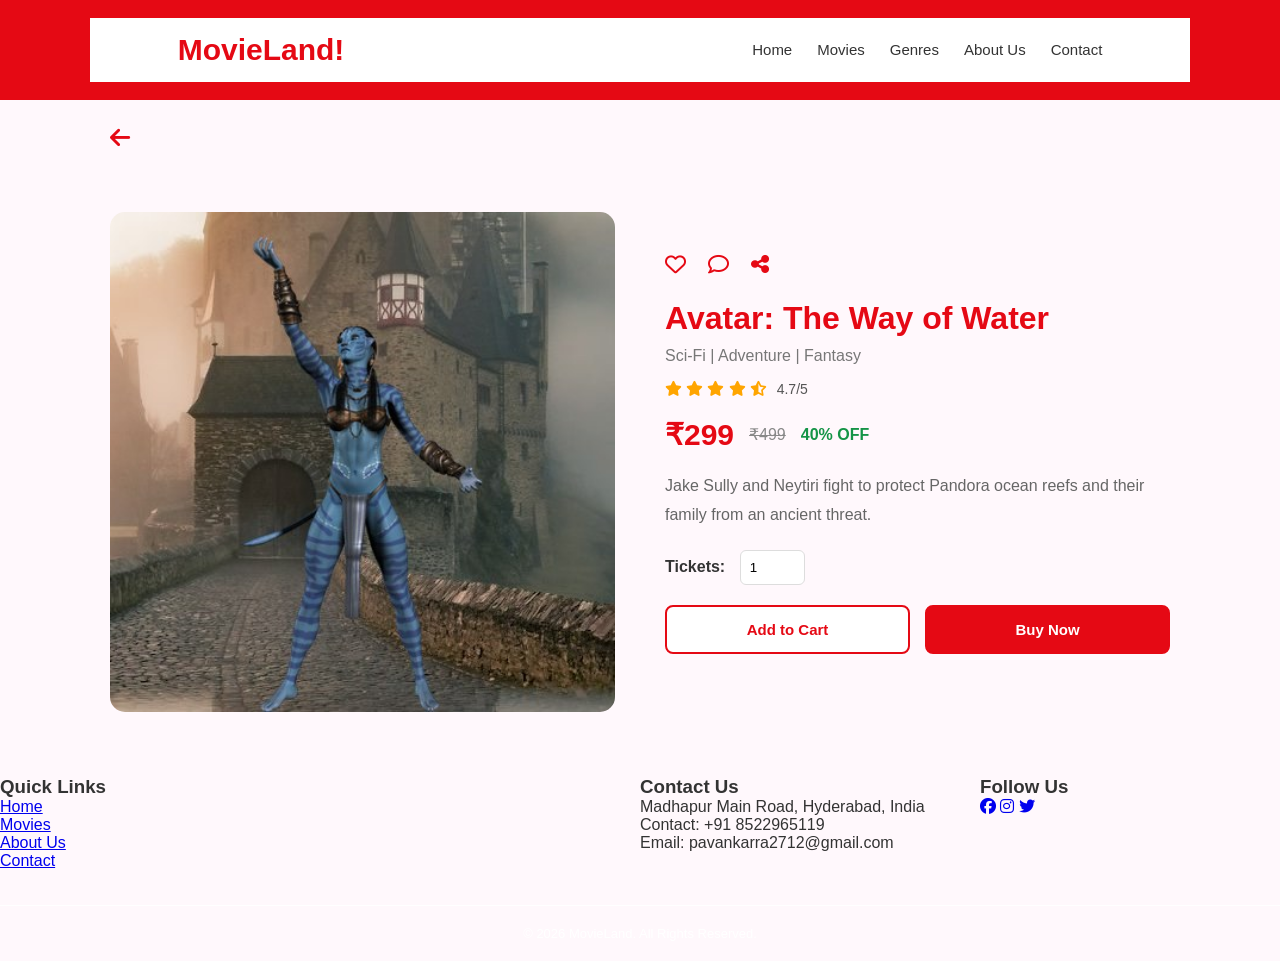
==== avatar.html @ 964ebada "First upload of Moviesland website" ====
<!DOCTYPE html>
<html lang="en">

<head>
    <meta charset="UTF-8">
    <meta name="viewport" content="width=device-width, initial-scale=1.0">
    <title>MovieLand - Movie Details</title>
    <link rel="stylesheet" href="style.css">
    <link rel="stylesheet"
        href="https://cdnjs.cloudflare.com/ajax/libs/font-awesome/6.5.2/css/all.min.css">
</head>

<body>

    <header>
        <nav class="navbar">

            <h2 class="logo">
               MovieLand!
            </h2>

            <input type="checkbox" id="menu-toggle">

            <label for="menu-toggle" class="menu-icon">
                <i class="fa-solid fa-bars"></i>
                <i class="fa-solid fa-xmark"></i>
            </label>

            <ul class="nav-links">
                <li><a href="index.html">Home</a></li>
                <li><a href="index.html#toys">Movies</a></li>
                <li><a href="index.html#collections">Genres</a></li>
                <li><a href="index.html#about">About Us</a></li>
                <li><a href="contact.html">Contact</a></li>
            </ul>

        </nav>
    </header>


    <div class="goback">
        <a href="index.html">
            <i class="fa-solid fa-arrow-left"></i>
        </a>
    </div>


    <section class="product-container">

        <div class="product-image">
            <img id="toy-image" src="images/movie_avatar.jpg" alt="Avatar: The Way of Water">
        </div>

        <div class="product-details">

            <div class="brand">
                <i class="fa-regular fa-heart"></i>
                <i class="fa-regular fa-comment"></i>
                <i class="fa-solid fa-share-nodes"></i>
            </div>

            <h1 id="toy-name">Avatar: The Way of Water</h1>

            <p class="subtitle" id="toy-subtitle">
                Sci-Fi | Adventure | Fantasy
            </p>

            <div class="rating">
                <span>
                    <i class="fa-solid fa-star"></i>
                    <i class="fa-solid fa-star"></i>
                    <i class="fa-solid fa-star"></i>
                    <i class="fa-solid fa-star"></i>
                    <i class="fa-solid fa-star-half-stroke"></i>
                </span>

                <p>4.7/5</p>
            </div>

            <div class="price">
                <h2 id="toy-price">₹299</h2>
                <del id="old-price">₹499</del>
                <span class="discount" id="discount">40% OFF</span>
            </div>

            <p class="description" id="toy-description">
                Jake Sully and Neytiri fight to protect Pandora ocean reefs and their family from an ancient threat.
            </p>

            <div class="quantity">
                <label for="tickets">Tickets:</label>
                <input type="number" id="tickets" value="1" min="1" max="10">
            </div>

            <div class="buttons">

                <button class="cart-btn" onclick="addToCart()">
                    Add to Cart
                </button>

                <button class="buy-btn" onclick="buyNow()">
                    Buy Now
                </button>

            </div>

        </div>

    </section>

    <footer id="contact">

        <div class="footer-content">

            <div>
                <h3>Quick Links</h3>
                <p><a href="index.html">Home</a></p>
                <p><a href="index.html#toys">Movies</a></p>
                <p><a href="index.html#about">About Us</a></p>
                <p><a href="contact.html">Contact</a></p>
            </div>

            <div>
                <h3>Contact Us</h3>
                <p>Madhapur Main Road, Hyderabad, India</p>
                <p>Contact: +91 8522965119</p>
                <p>Email: pavankarra2712@gmail.com</p>
            </div>

            <div class="social">
                <h3>Follow Us</h3>
                <a href="#"><i class="fa-brands fa-facebook"></i></a>
                <a href="#"><i class="fa-brands fa-instagram"></i></a>
                <a href="#"><i class="fa-brands fa-twitter"></i></a>
            </div>

        </div>

        <p class="copyright">
            ©️ 2026 MovieLand. All Rights Reserved.
        </p>

    </footer>

    <script>
        function addToCart() {
            alert("Added to cart successfully!");
        }

        function buyNow() {
            alert("Proceeding to ticket booking!");
        }

        // Close mobile menu when an option is clicked or on scroll/swipe
        const menuToggle = document.getElementById('menu-toggle');
        const navLinks = document.querySelectorAll('.nav-links a');

        navLinks.forEach(link => {
            link.addEventListener('click', () => {
                if (menuToggle) {
                    menuToggle.checked = false;
                }
            });
        });

        window.addEventListener('scroll', () => {
            if (menuToggle && menuToggle.checked) {
                menuToggle.checked = false;
            }
        });

        let touchStartY = 0;
        window.addEventListener('touchstart', (e) => {
            touchStartY = e.touches[0].clientY;
        }, { passive: true });

        window.addEventListener('touchmove', (e) => {
            const touchCurrentY = e.touches[0].clientY;
            if (menuToggle && menuToggle.checked && (touchCurrentY - touchStartY > 15)) {
                menuToggle.checked = false;
            }
        }, { passive: true });

        document.addEventListener('click', (e) => {
            if (menuToggle && menuToggle.checked && !e.target.closest('.navbar')) {
                menuToggle.checked = false;
            }
        });

    </script>

</body>
</html>
---- style.css ----
* {
    margin: 0;
    padding: 0;
    box-sizing: border-box;
    font-family: 'Poppins', sans-serif;
    scroll-behavior: smooth;
}

body {
    background: #fff8fc;
    color: #333;
}

section {
    padding: 80px 8%;
}


.navbar {
    display: flex;
    align-items: center;
    justify-content: space-between;
    padding: 15px 8%;
    background: white;
    top: 0;
}

.logo {
    font-size: 30px;
    font-weight: 700;
    color: #e50914;
    text-decoration: none;
}


.nav-links {
    display: flex;
    align-items: center;
    gap: 25px;
    list-style: none;
}

.nav-links a {
    text-decoration: none;
    color: #333;
    font-size: 15px;
    font-weight: 500;
    transition: 0.3s;
}

.nav-links a:hover {
    color: #e50914;
}

.login-btn {
    background: #e50914;
    color: white !important;
    padding: 9px 20px;
    border-radius: 25px;
}

.login-btn:hover {
    background: #b80710;
}


#menu-toggle {
    display: none;
}

.menu-icon {
    display: none;
    font-size: 25px;
    color: #e50914;
    cursor: pointer;
}


.home {
    min-height: 85vh;
    display: flex;
    align-items: center;
    background: linear-gradient(rgba(0,0,0,0.65), rgba(0,0,0,0.65)), url('images/hero_bg.jpg');
    background-size: cover;
    background-position: center;
}

.home-content {
    max-width: 650px;
}

.home-content h1 {
    font-size: 48px;
    color: white;
}

.home-content h1 span {
    color: #e50914;
}

.home-content h2 {
    font-size: 28px;
    margin: 15px 0;
    color: #e50914;
}

.home-content p {
    font-size: 16px;
    line-height: 1.8;
    margin-bottom: 25px;
    color: #eee;
}

.btn {
    display: inline-block;
    background: #e50914;
    color: white;
    text-decoration: none;
    border: none;
    padding: 12px 28px;
    border-radius: 25px;
    cursor: pointer;
    font-size: 15px;
    transition: 0.3s;
}

.btn:hover {
    background: #b80710;
    transform: translateY(-3px);
}


.heading {
    text-align: center;
    font-size: 36px;
    margin-bottom: 15px;
    color: #333;
}

.heading span {
    color: #e50914;
}

.section-description {
    text-align: center;
    margin-bottom: 40px;
    color: #777;
}

.toys, .movies {
    background: #fff;
}

.toy-container, .movie-container {
    display: grid;
    grid-template-columns: repeat(4, 1fr);
    gap: 25px;
    margin-top: 35px;
}

.toy-card, .movie-card {
    background: #fff8fc;
    padding: 18px;
    border-radius: 15px;
    text-align: center;
    transition: 0.5s;
}

.toy-card:hover, .movie-card:hover {
    transform: translateY(-10px);
}

.toy-card img, .movie-card img {
    width: 100%;
    height: 190px;
    object-fit: cover;
    border-radius: 12px;
}

.toy-card h3, .movie-card h3 {
    margin: 15px 0 8px;
    color: #333;
}

.toy-card p, .movie-card p {
    font-size: 13px;
    color: #777;
    min-height: 45px;
}

.toy-card h4, .movie-card h4 {
    color: #e50914;
    font-size: 20px;
    margin: 12px 0;
}

/* COLLECTIONS / GENRES */

.collections, .genres {
    background: #fff0f6;
}

.collection-container, .genre-container {
    display: grid;
    grid-template-columns: repeat(3, 1fr);
    gap: 25px;
}

.collection-card, .genre-card {
    position: relative;
    overflow: hidden;
    border-radius: 15px;
    height: 230px;
}

.collection-card img, .genre-card img {
    width: 100%;
    height: 100%;
    object-fit: cover;
    transition: 0.4s;
}

.collection-card:hover img, .genre-card:hover img {
    transform: scale(1.1);
}

.collection-card h3, .genre-card h3 {
    position: absolute;
    bottom: 0;
    width: 100%;
    padding: 18px;
    text-align: center;
    color: white;
    background: linear-gradient(transparent, rgba(0,0,0,0.85));
}

.about {
    background: white;
    text-align: center;
    background: linear-gradient(rgba(255,255,255,0.88), rgba(255,255,255,0.88)), url('images/about_bg.jpg');
    background-size: cover;
    background-position: center;
}

.about-content {
    max-width: 800px;
    margin: 25px auto;
}

.about-content p {
    line-height: 2;
    font-size: 16px;
    color: #666;
}


.why-us {
    margin-top: 45px;
    text-align: center;
}

.why-us h2 {
    color: #e50914;
    font-size: 28px;
    margin-bottom: 30px;
}

.features {
    display: flex;
    justify-content: center;
    gap: 30px;
    flex-wrap: wrap;
}

.feature {
    background: #fff0f6;
    padding: 30px 35px;
    border-radius: 15px;
    min-width: 180px;
    transition: 0.3s;
}

.feature:hover {
    transform: translateY(-8px);
    background: #ffe0ec;
}

.feature span {
    font-size: 38px;
    color: #e50914;
}

.feature p {
    margin-top: 12px;
    font-weight: 600;
    color: #444;
}

.contact {
    background: #fff0f6;
}

.contact-container {
    display: grid;
    grid-template-columns: 1fr 1.5fr;
    gap: 40px;
    max-width: 950px;
    margin: auto;
}

.contact-info,
.contact-form {
    background: white;
    padding: 30px;
    border-radius: 15px;
}

.contact-info h3 {
    color: #e50914;
    margin-bottom: 25px;
}

.contact-info p {
    margin: 20px 0;
    color: #555;
    font-size: 14px;
}

.contact-info i {
    color: #e50914;
    margin-right: 10px;
}

.contact-form {
    display: flex;
    flex-direction: column;
    gap: 15px;
}

.contact-form input,
.contact-form textarea {
    width: 100%;
    padding: 13px;
    border: 1px solid #ddd;
    border-radius: 8px;
    outline: none;
    font-size: 14px;
}

.contact-form input:focus,
.contact-form textarea:focus {
    border-color: #e50914;
}

.footer {
    background: #e50914;
    color: white;
    padding: 50px 8% 0;
}

.footer-content {
    display: grid;
    grid-template-columns: 2fr 1fr 1fr;
    gap: 40px;
    padding-bottom: 35px;
}

.footer-box h2 {
    color: white;
    margin-bottom: 15px;
}

.footer-box h3 {
    margin-bottom: 18px;
    color: white;
}

.footer-box p {
    color: white;
    line-height: 1.8;
    font-size: 14px;
}

.footer-box a {
    display: block;
    color: white;
    text-decoration: none;
    margin: 10px 0;
    transition: 0.3s;
}

.footer-box a:hover {
    color: lightpink;
}

.social-icons {
    display: flex;
    gap: 15px;
}

.social-icons a {
    font-size: 22px;
    color: white;
}

.copyright {
    text-align: center;
    border-top: 1px solid white;
    padding: 20px 0;
    color: white;
    font-size: 13px;
}



/* MOBILE RESPONSIVE */

@media (max-width: 768px) {

    .navbar {
        position: sticky;
        flex-wrap: wrap;
    }

    .menu-icon {
        display: block;
    }

    .menu-icon .fa-xmark {
        display: none;
    }

    .nav-links {
        display: none;
        flex-direction: column;
        align-items: center;
        width: 100%;
        position: absolute;
        top: 100%;
        left: 0;
        background: white;
        padding: 25px;
        gap: 20px;
    }

    #menu-toggle:checked ~ .nav-links {
        display: flex;
    }

    #menu-toggle:checked + .menu-icon .fa-bars {
        display: none;
    }

    #menu-toggle:checked + .menu-icon .fa-xmark {
        display: inline;
    }
    .home{
        background-position: center;
        background-size: cover;
    }

    .home-content h1 {
        font-size: 35px;
    }

    .home-content h2 {
        font-size: 22px;
    }
    .toy-container, .movie-container {
        display: grid;
        grid-template-columns: repeat(2, minmax(0, 1fr));
        gap: 5px;
    }

    .collection-container, .genre-container {
        display: grid;
        grid-template-columns: repeat(2, minmax(0, 1fr));
        gap: 5px;
    }


    .contact-container {
        grid-template-columns: 1fr;
    }

    .footer-content {
        display: grid;
        grid-template-columns: repeat(3, minmax(0, 1fr));
        gap: 15px;
        text-align: center;
    }

    .social-icons {
        justify-content: center;
    }

    section {
        padding: 60px 6%;
    }

}


/* PRODUCT / MOVIE DETAILS PAGE (EXACT MATCH WITH COLLEAGUE) */

header {
    background: #e50914;
    padding: 18px 7%;
}

.goback {
    max-width: 1100px;
    margin: 25px auto 0;
    padding: 0 20px;
    font-size: 23px;
}

.goback a {
    color: #e50914;
    text-decoration: none;
}

.product-container {
    display: flex;
    gap: 50px;
    max-width: 1100px;
    margin: 40px auto;
    padding: 20px;
    align-items: center;
}

.product-image {
    width: 50%;
}

.product-image img {
    width: 100%;
    height: 500px;
    object-fit: cover;
    border-radius: 15px;
    background: white;
}

.product-details {
    width: 50%;
}

.brand {
    display: flex;
    gap: 22px;
    margin-bottom: 25px;
    font-size: 21px;
    color: #e50914;
}

.brand i {
    cursor: pointer;
}

.product-details h1 {
    color: #e50914;
    font-size: 32px;
    margin-bottom: 10px;
}

.subtitle {
    color: #777;
    margin-bottom: 15px;
}

.rating {
    display: flex;
    align-items: center;
    gap: 10px;
    margin-bottom: 20px;
}

.rating span {
    color: orange;
    font-size: 15px;
}

.rating p {
    color: #555;
    font-size: 14px;
}

.price {
    display: flex;
    align-items: center;
    gap: 15px;
    margin-bottom: 20px;
    flex-wrap: wrap;
}

.price h2 {
    color: #e50914;
    font-size: 30px;
}

.price del {
    color: #888;
}

.discount {
    color: #159447;
    font-weight: bold;
}

.description {
    color: #666;
    line-height: 1.8;
    margin-bottom: 20px;
}

.quantity {
    margin-bottom: 20px;
}

.quantity label {
    font-weight: 600;
    margin-right: 10px;
}

.quantity input {
    width: 65px;
    padding: 9px;
    border: 1px solid #ddd;
    border-radius: 6px;
    outline: none;
}

.buttons {
    display: flex;
    gap: 15px;
    margin-bottom: 20px;
}

button {
    padding: 14px 20px;
    border-radius: 8px;
    cursor: pointer;
    font-size: 15px;
    font-weight: bold;
    transition: 0.3s;
}

.cart-btn {
    background: white;
    color: #e50914;
    border: 2px solid #e50914;
    width: 50%;
}

.cart-btn:hover {
    background: #e50914;
    color: white;
}

.buy-btn {
    background: #e50914;
    color: white;
    border: 2px solid #e50914;
    width: 50%;
}

.buy-btn:hover {
    background: #b80710;
}


@media (max-width: 768px) {

    header {
        padding: 15px 5%;
    }

    .nav-links {
        display: none;
        flex-direction: column;
        width: 100%;
        text-align: center;
        gap: 0;
        background: #e50914;
        margin-top: 15px;
    }

    .nav-links a {
        color: white;
    }

    .nav-links li {
        padding: 12px;
        border-top: 1px solid rgba(255,255,255,0.3);
    }

    .navbar {
        flex-wrap: wrap;
    }

    .product-container {
        flex-direction: column;
        margin: 20px auto;
        gap: 25px;
    }

    .product-image,
    .product-details {
        width: 100%;
    }

    .product-image img {
        height: 350px;
    }

    .product-details h1 {
        font-size: 27px;
    }
}

@media (max-width: 480px) {

    .buttons {
        flex-direction: column;
    }

    .cart-btn,
    .buy-btn {
        width: 100%;
    }

    .footer-content {
        grid-template-columns: 1fr;
        gap: 20px;
    }

    .product-image img {
        height: 280px;
    }
}
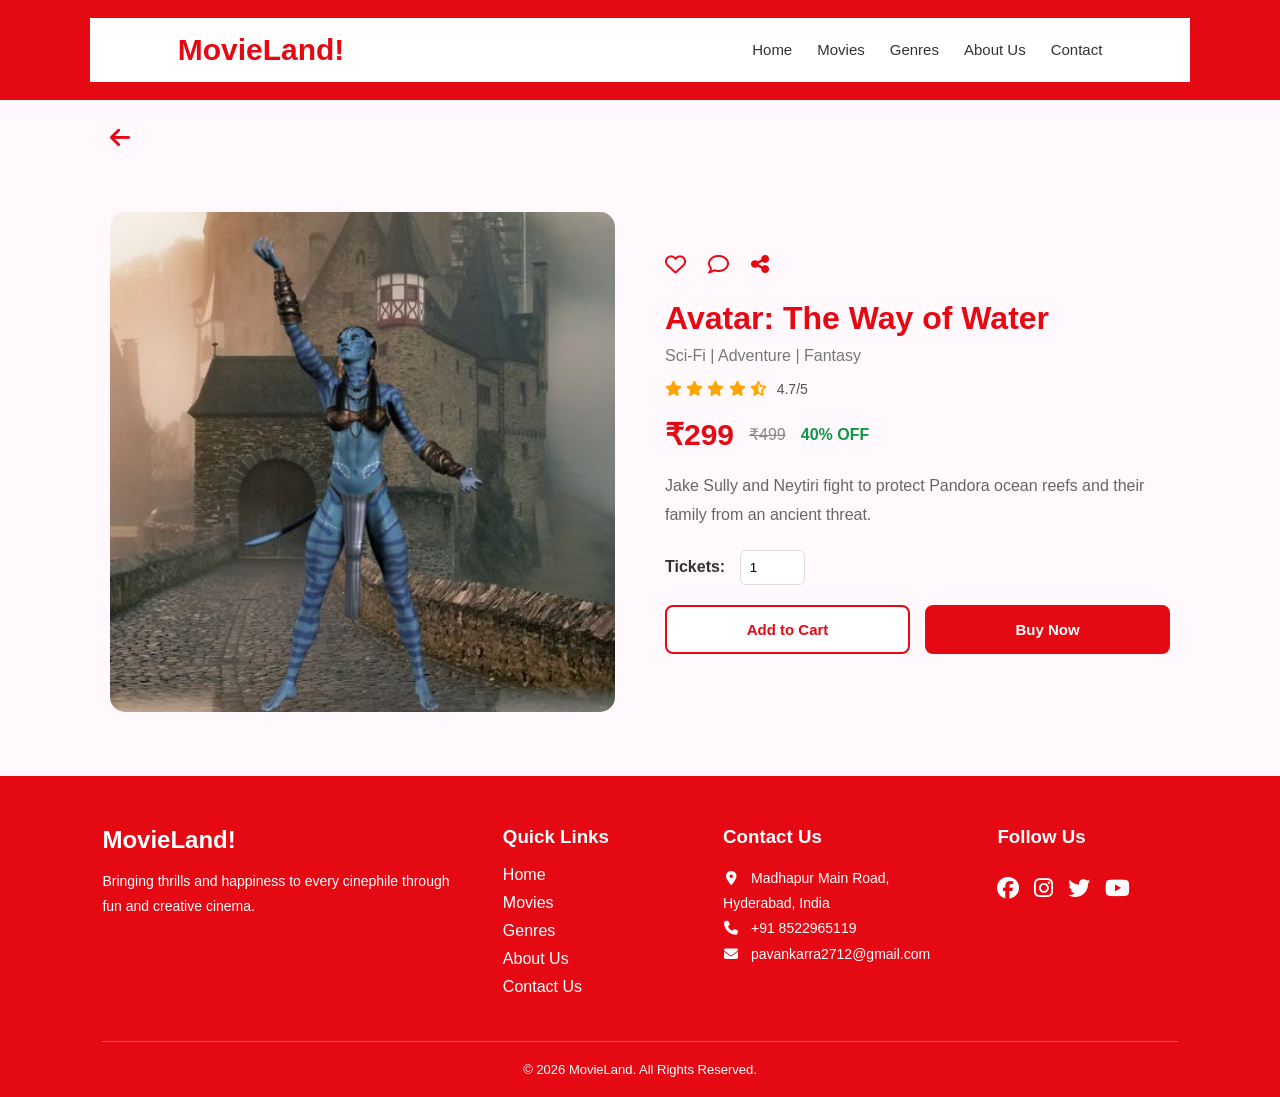
==== commit 105b0bf8: "Updated project files" ====
--- a/avatar.html
+++ b/avatar.html
@@ -108,37 +108,50 @@
 
     </section>
 
-    <footer id="contact">
+    <footer class="footer" id="contact">
 
         <div class="footer-content">
 
-            <div>
+            <div class="footer-box">
+                <h2>MovieLand!</h2>
+                <p>
+                    Bringing thrills and happiness to every cinephile
+                    through fun and creative cinema.
+                </p>
+            </div>
+
+            <div class="footer-box">
                 <h3>Quick Links</h3>
-                <p><a href="index.html">Home</a></p>
-                <p><a href="index.html#toys">Movies</a></p>
-                <p><a href="index.html#about">About Us</a></p>
-                <p><a href="contact.html">Contact</a></p>
-            </div>
-
-            <div>
+                <a href="index.html#home">Home</a>
+                <a href="index.html#toys">Movies</a>
+                <a href="index.html#collections">Genres</a>
+                <a href="index.html#about">About Us</a>
+                <a href="contact.html">Contact Us</a>
+            </div>
+
+            <div class="footer-box">
                 <h3>Contact Us</h3>
-                <p>Madhapur Main Road, Hyderabad, India</p>
-                <p>Contact: +91 8522965119</p>
-                <p>Email: pavankarra2712@gmail.com</p>
-            </div>
-
-            <div class="social">
+                <p><i class="fa-solid fa-location-dot"></i> Madhapur Main Road, Hyderabad, India</p>
+                <p><i class="fa-solid fa-phone"></i> +91 8522965119</p>
+                <p><i class="fa-solid fa-envelope"></i> pavankarra2712@gmail.com</p>
+            </div>
+
+            <div class="footer-box">
                 <h3>Follow Us</h3>
-                <a href="#"><i class="fa-brands fa-facebook"></i></a>
-                <a href="#"><i class="fa-brands fa-instagram"></i></a>
-                <a href="#"><i class="fa-brands fa-twitter"></i></a>
-            </div>
-
-        </div>
-
-        <p class="copyright">
-            ©️ 2026 MovieLand. All Rights Reserved.
-        </p>
+
+                <div class="social-icons">
+                    <a href="#"><i class="fa-brands fa-facebook"></i></a>
+                    <a href="#"><i class="fa-brands fa-instagram"></i></a>
+                    <a href="#"><i class="fa-brands fa-twitter"></i></a>
+                    <a href="#"><i class="fa-brands fa-youtube"></i></a>
+                </div>
+            </div>
+
+        </div>
+
+        <div class="copyright">
+            <p>©️ 2026 MovieLand. All Rights Reserved.</p>
+        </div>
 
     </footer>
 
--- a/style.css
+++ b/style.css
@@ -352,6 +352,7 @@
     border-color: #e50914;
 }
 
+footer,
 .footer {
     background: #e50914;
     color: white;
@@ -360,28 +361,44 @@
 
 .footer-content {
     display: grid;
-    grid-template-columns: 2fr 1fr 1fr;
+    grid-template-columns: 2fr 1fr 1.3fr 1fr;
     gap: 40px;
     padding-bottom: 35px;
 }
 
-.footer-box h2 {
+.footer-box h2,
+.footer-content h2,
+.footer-content > div h2 {
     color: white;
     margin-bottom: 15px;
 }
 
-.footer-box h3 {
+.footer-box h3,
+.footer-content h3,
+.footer-content > div h3 {
     margin-bottom: 18px;
     color: white;
 }
 
-.footer-box p {
+.footer-box p,
+.footer-content p,
+.footer-content > div p {
     color: white;
     line-height: 1.8;
     font-size: 14px;
 }
 
-.footer-box a {
+.footer-box p i,
+.footer-content p i,
+.footer-content > div p i {
+    margin-right: 8px;
+    width: 16px;
+    text-align: center;
+}
+
+.footer-box a,
+.footer-content a,
+.footer-content > div a {
     display: block;
     color: white;
     text-decoration: none;
@@ -389,23 +406,38 @@
     transition: 0.3s;
 }
 
-.footer-box a:hover {
+.footer-box a:hover,
+.footer-content a:hover,
+.footer-content > div a:hover {
     color: lightpink;
-}
-
-.social-icons {
+    padding-left: 4px;
+}
+
+.social-icons,
+.footer-content .social {
     display: flex;
     gap: 15px;
 }
 
-.social-icons a {
+.social-icons a,
+.footer-content .social a {
+    display: inline-block;
     font-size: 22px;
     color: white;
+    margin: 0;
+    transition: 0.3s;
+}
+
+.social-icons a:hover,
+.footer-content .social a:hover {
+    color: lightpink;
+    transform: translateY(-3px);
+    padding-left: 0;
 }
 
 .copyright {
     text-align: center;
-    border-top: 1px solid white;
+    border-top: 1px solid rgba(255, 255, 255, 0.3);
     padding: 20px 0;
     color: white;
     font-size: 13px;
@@ -485,13 +517,14 @@
 
     .footer-content {
         display: grid;
-        grid-template-columns: repeat(3, minmax(0, 1fr));
-        gap: 15px;
-        text-align: center;
-    }
-
-    .social-icons {
-        justify-content: center;
+        grid-template-columns: repeat(2, minmax(0, 1fr));
+        gap: 25px;
+        text-align: left;
+    }
+
+    .social-icons,
+    .footer-content .social {
+        justify-content: flex-start;
     }
 
     section {
@@ -731,7 +764,13 @@
 
     .footer-content {
         grid-template-columns: 1fr;
-        gap: 20px;
+        gap: 25px;
+        text-align: center;
+    }
+
+    .social-icons,
+    .footer-content .social {
+        justify-content: center;
     }
 
     .product-image img {
